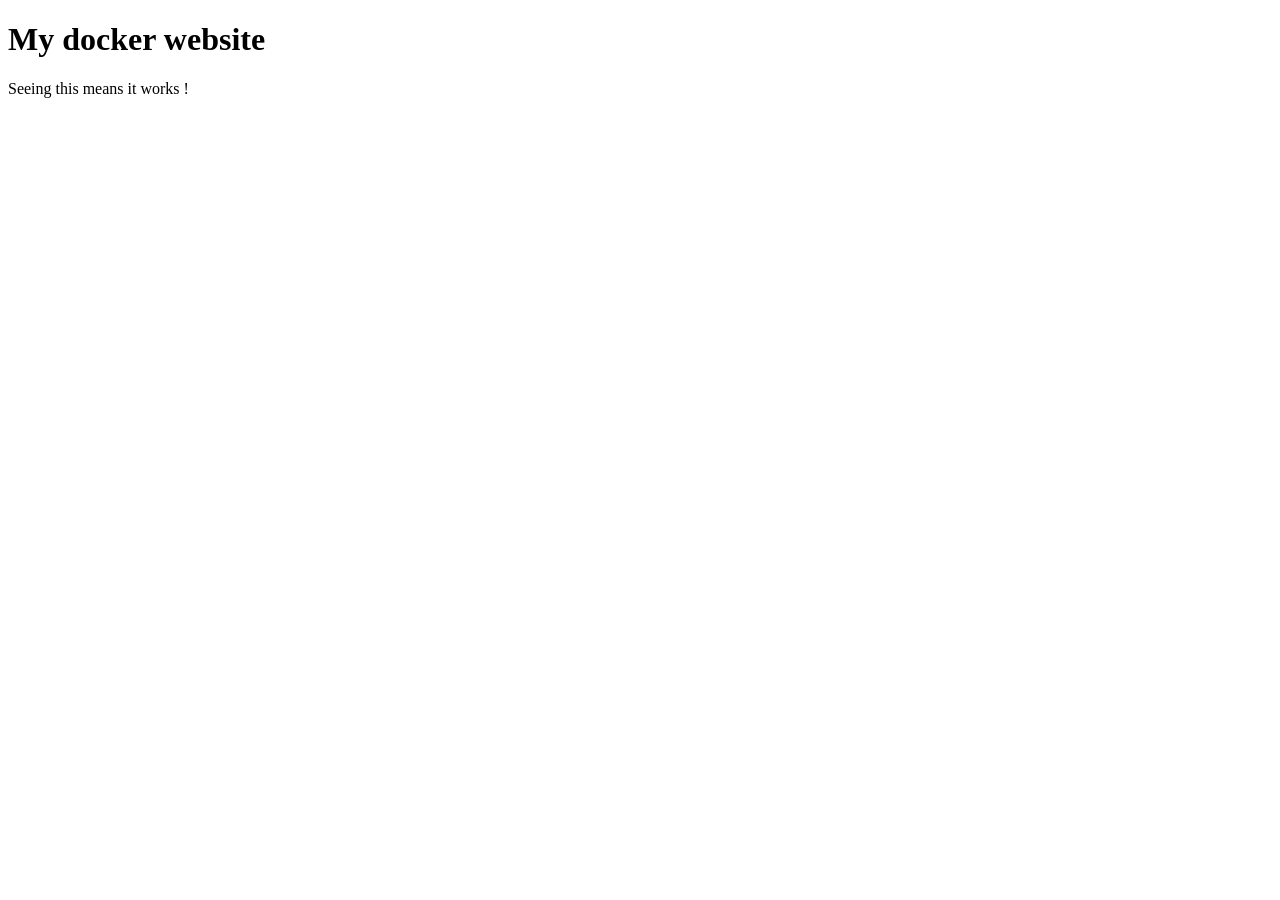
==== html/index.html @ 8e9b4112 "First version html" ====
<!DOCTYPE html>
<html lang="en">

    <head>
        <meta charset="UTF-8">
        <title>Abdo Docker's website</title>
    </head>

    <body>
        <h1>My docker website</h1>
        <p>Seeing this means it works !</p>
    </body>

</html>
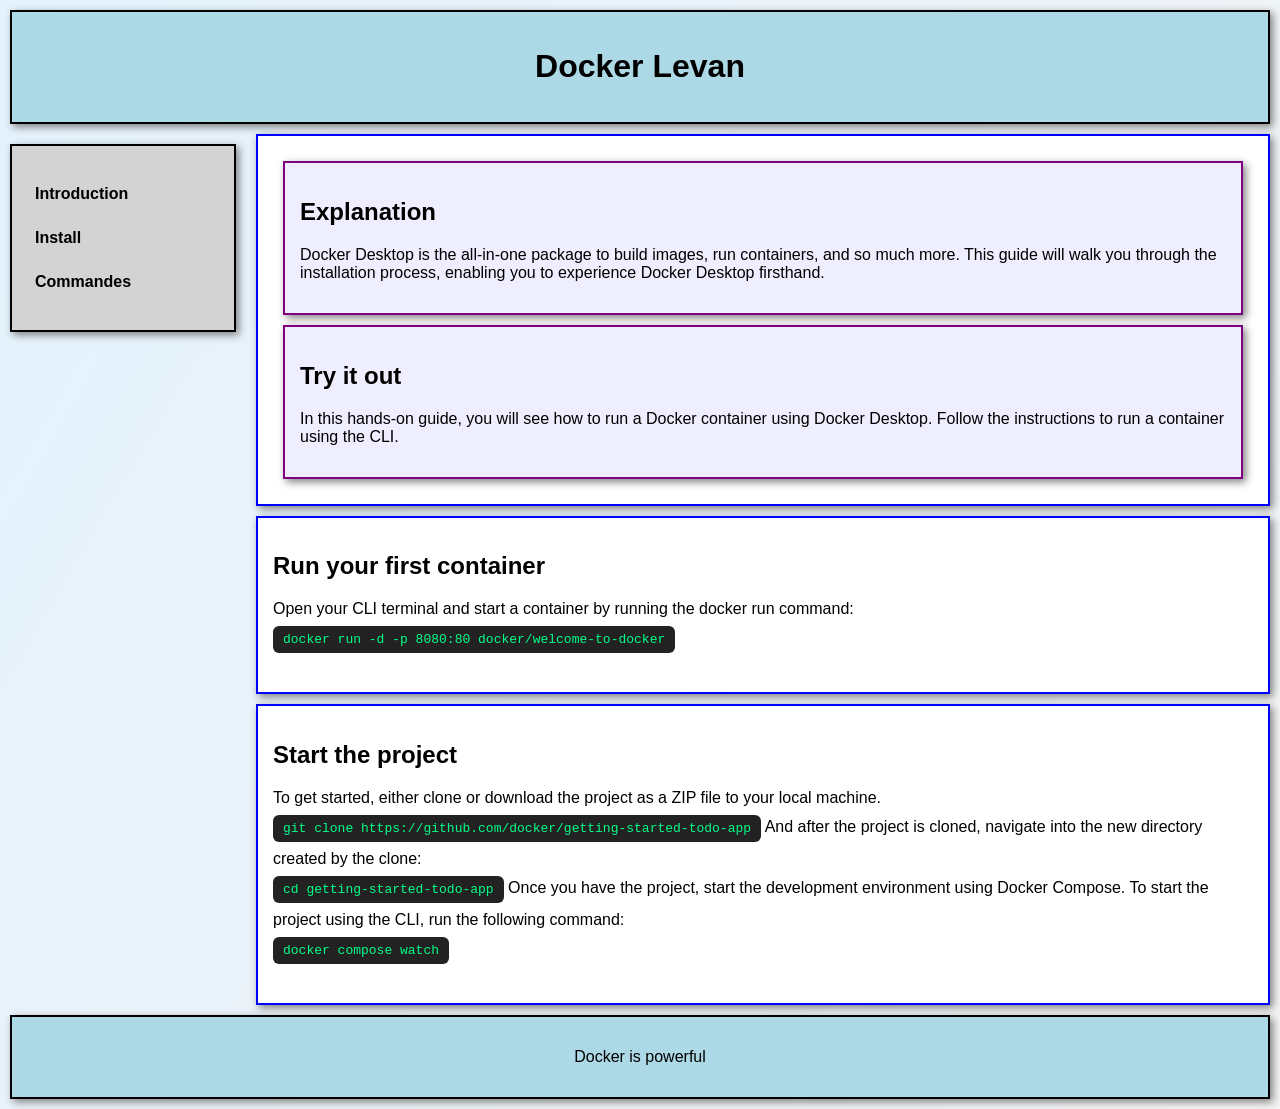
==== commit 884bf56b: "Update html and create css" ====
--- a/html/index.html
+++ b/html/index.html
@@ -4,11 +4,80 @@
     <head>
         <meta charset="UTF-8">
         <title>Abdo Docker's website</title>
+        <link rel="stylesheet" href="css/style.css">
     </head>
 
     <body>
-        <h1>My docker website</h1>
-        <p>Seeing this means it works !</p>
+        <header>
+            <h1>Docker Levan</h1>
+        </header>
+
+
+        <nav>
+            <ul>
+                <li> <a href="#Introduction">Introduction</a></li>
+                <li> <a href="#Install"     >Install     </a></li>
+                <li> <a href="#Commandes"   >Commandes   </a></li>
+            </ul>
+        </nav>
+
+
+        <main>
+            <section id="Introduction">
+                <article>
+                    <h2>Explanation</h2>
+                    <p>
+                         Docker Desktop is the all-in-one package to build images, run containers, 
+                         and so much more. This guide will walk you through the installation process, 
+                         enabling you to experience Docker Desktop firsthand.
+                    </p>
+                </article>
+
+                <article>
+                    <h2>Try it out</h2>
+                    <p>
+                         In this hands-on guide, you will see how to run a Docker 
+                         container using Docker Desktop.
+                         Follow the instructions to run a container using the CLI.
+                    </p>
+                </article>
+            </section>
+
+            <section id="Install">
+                <h2>Run your first container</h2>
+                <p>
+                    Open your CLI terminal and start a container by running 
+                    the docker run command:
+                <span>
+                    docker run -d -p 8080:80 docker/welcome-to-docker
+                </span>
+                </p>
+            </section>
+            
+            <section id="Commandes">
+                <h2>Start the project</h2>
+                <p>
+                    To get started, either clone or download the project as 
+                    a ZIP file to your local machine.
+                    <br>
+                    <span>git clone https://github.com/docker/getting-started-todo-app</span>
+                    And after the project is cloned, navigate into the new directory 
+                    created by the clone:
+                    <br>
+                    <span>cd getting-started-todo-app</span>
+                    Once you have the project, start the development environment using
+                    Docker Compose.
+                    To start the project using the CLI, run the following command:
+                    <br>
+                    <span>docker compose watch</span>
+                </p>
+            </section>
+        </main>
+
+
+        <footer>
+            <p>Docker is powerful</p>
+        </footer>
     </body>
 
 </html>
--- a/html/css/style.css
+++ b/html/css/style.css
@@ -0,0 +1,145 @@
+body {
+  font-family: Arial, sans-serif;
+  margin: 0;
+  background: linear-gradient(120deg, #e3f2fd, #f4f4f4);
+}
+
+/* Animation d'apparition */
+@keyframes apparition {
+  from {
+    opacity: 0;
+    transform: translateY(25px);
+  }
+  to {
+    opacity: 1;
+    transform: translateY(0);
+  }
+}
+
+header, nav, section, article, footer {
+  border: 2px solid black;
+  padding: 15px;
+  margin: 10px;
+  box-shadow: 3px 3px 8px gray;
+  background-color: white;
+  animation: apparition 0.8s ease;
+}
+
+/* Header */
+header {
+  background-color: lightblue;
+  text-align: center;
+  transition: 0.4s;
+}
+
+header:hover {
+  background-color: #7ec8e3;
+  transform: scale(1.02);
+}
+
+/* Menu */
+nav {
+  float: left;
+  width: 15%;
+  background-color: lightgray;
+  position: sticky;
+  top: 10px;
+}
+
+nav ul {
+  list-style-type: none;
+  padding: 0;
+}
+
+nav li {
+  margin-bottom: 10px;
+}
+
+/* Liens */
+nav a {
+  display: block;
+  color: black;
+  text-decoration: none;
+  font-weight: bold;
+  padding: 8px;
+  border-radius: 8px;
+  transition: 0.3s;
+}
+
+nav a:hover {
+  background-color: blue;
+  color: white;
+  transform: translateX(10px);
+}
+
+nav a:active {
+  background-color: orange;
+  font-style: italic;
+}
+
+/* Sections */
+section {
+  margin-left: 20%;
+  border-color: blue;
+  background-color: white;
+  min-height: 120px;
+  transition: 0.4s;
+}
+
+section:hover {
+  transform: translateY(-5px);
+  box-shadow: 6px 6px 15px gray;
+}
+
+/* Articles */
+article {
+  background-color: #eeeeff;
+  border-color: purple;
+  transition: 0.3s;
+}
+
+article:hover {
+  background-color: #ddddff;
+  transform: scale(1.02);
+}
+
+/* Titres */
+h1, h2 {
+  transition: 0.3s;
+}
+
+h1:hover, h2:hover {
+  color: blue;
+  letter-spacing: 2px;
+}
+
+/* Commandes dans les span */
+span {
+  display: inline-block;
+  background-color: #222;
+  color: #00ff88;
+  padding: 6px 10px;
+  margin: 8px 0;
+  border-radius: 6px;
+  font-family: monospace;
+  transition: 0.3s;
+}
+
+span:hover {
+  background-color: black;
+  transform: scale(1.05);
+  box-shadow: 0 0 12px #00ff88;
+}
+
+/* Footer */
+footer {
+  clear: both;
+  background-color: lightblue;
+  text-align: center;
+  transition: 0.4s;
+}
+
+footer:hover {
+  background-color: #7ec8e3;
+  transform: scale(1.02);
+}
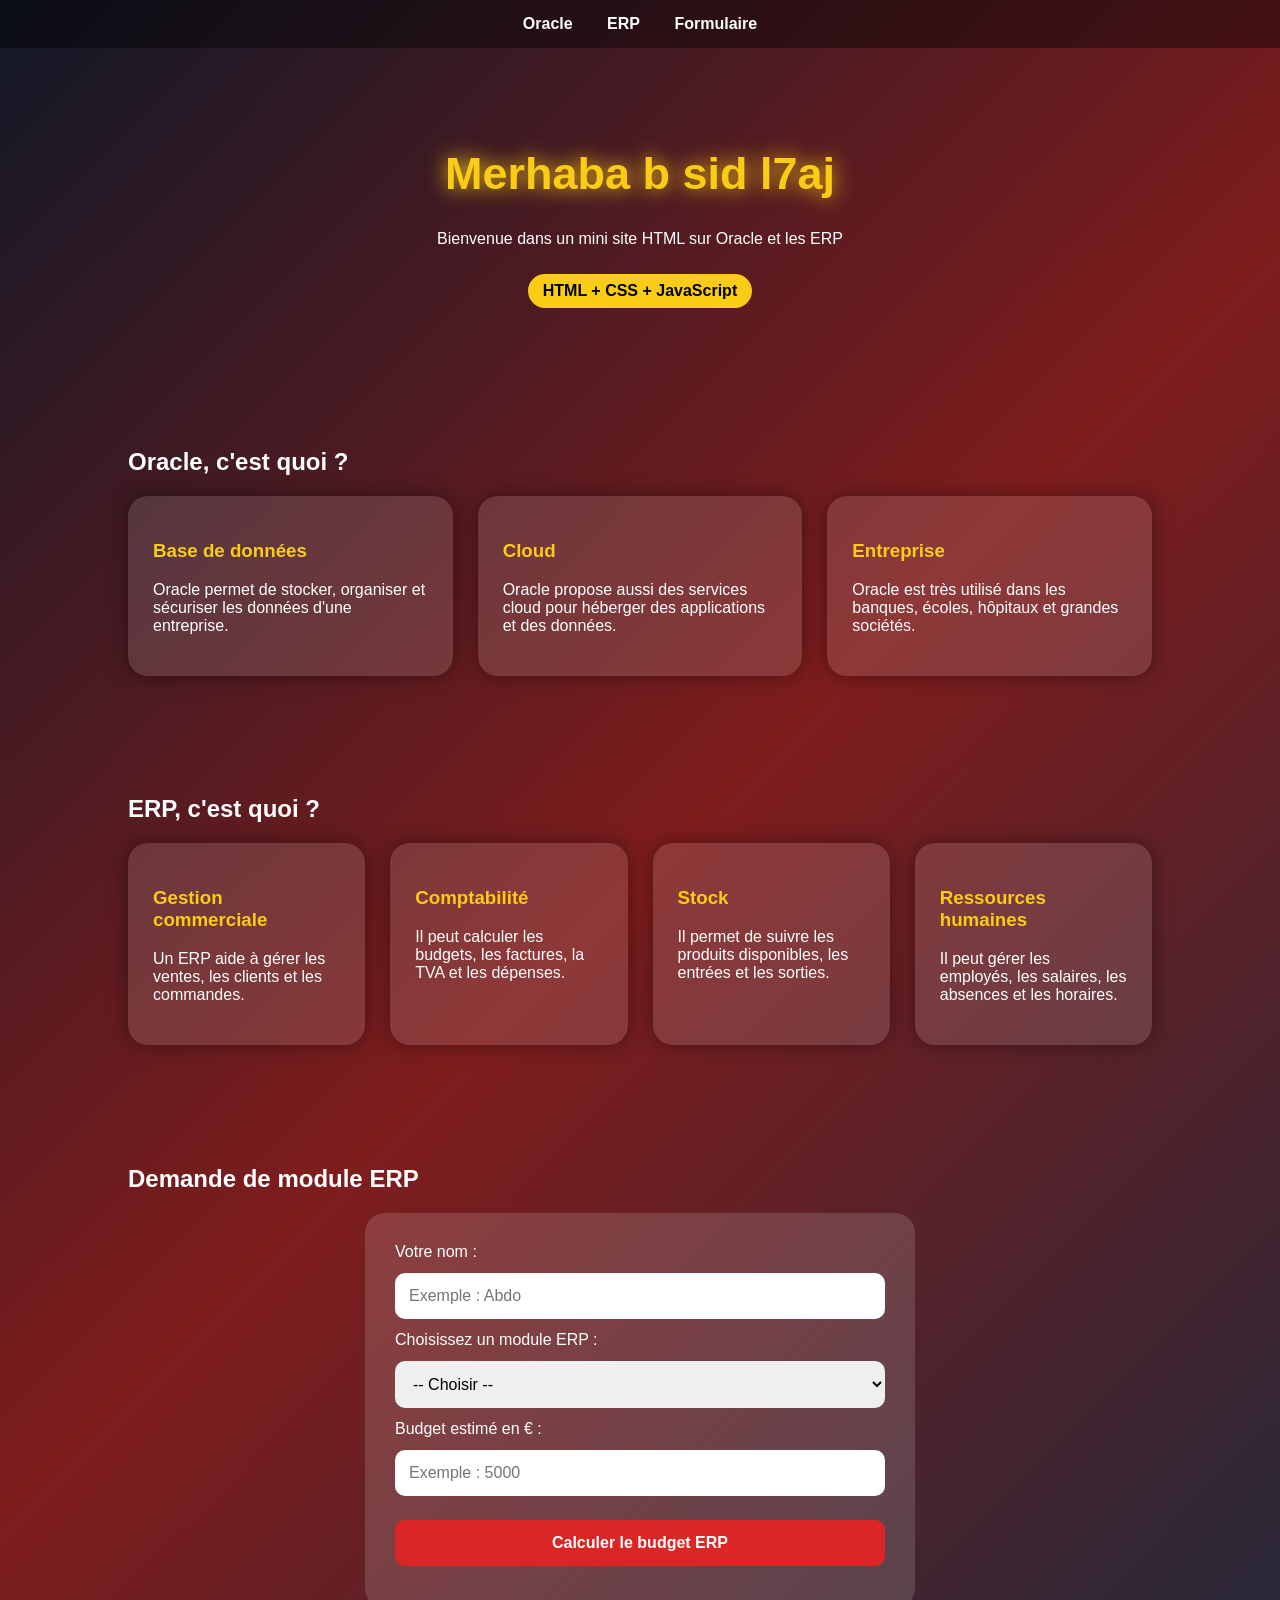
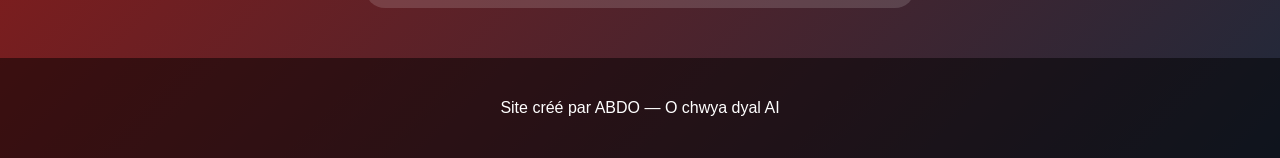
==== commit 65a0dd67: "Remplace PHP par HTML JavaScript" ====
--- a/html/index.html
+++ b/html/index.html
@@ -1,83 +1,255 @@
 <!DOCTYPE html>
-<html lang="en">
-
-    <head>
-        <meta charset="UTF-8">
-        <title>Abdo Docker's website</title>
-        <link rel="stylesheet" href="css/style.css">
-    </head>
-
-    <body>
-        <header>
-            <h1>Docker Levan</h1>
-        </header>
-
-
-        <nav>
-            <ul>
-                <li> <a href="#Introduction">Introduction</a></li>
-                <li> <a href="#Install"     >Install     </a></li>
-                <li> <a href="#Commandes"   >Commandes   </a></li>
-            </ul>
-        </nav>
-
-
-        <main>
-            <section id="Introduction">
-                <article>
-                    <h2>Explanation</h2>
-                    <p>
-                         Docker Desktop is the all-in-one package to build images, run containers, 
-                         and so much more. This guide will walk you through the installation process, 
-                         enabling you to experience Docker Desktop firsthand.
-                    </p>
-                </article>
-
-                <article>
-                    <h2>Try it out</h2>
-                    <p>
-                         In this hands-on guide, you will see how to run a Docker 
-                         container using Docker Desktop.
-                         Follow the instructions to run a container using the CLI.
-                    </p>
-                </article>
-            </section>
-
-            <section id="Install">
-                <h2>Run your first container</h2>
-                <p>
-                    Open your CLI terminal and start a container by running 
-                    the docker run command:
-                <span>
-                    docker run -d -p 8080:80 docker/welcome-to-docker
-                </span>
-                </p>
-            </section>
-            
-            <section id="Commandes">
-                <h2>Start the project</h2>
-                <p>
-                    To get started, either clone or download the project as 
-                    a ZIP file to your local machine.
-                    <br>
-                    <span>git clone https://github.com/docker/getting-started-todo-app</span>
-                    And after the project is cloned, navigate into the new directory 
-                    created by the clone:
-                    <br>
-                    <span>cd getting-started-todo-app</span>
-                    Once you have the project, start the development environment using
-                    Docker Compose.
-                    To start the project using the CLI, run the following command:
-                    <br>
-                    <span>docker compose watch</span>
-                </p>
-            </section>
-        </main>
-
-
-        <footer>
-            <p>Docker is powerful</p>
-        </footer>
-    </body>
-
+<html lang="fr">
+<head>
+    <meta charset="UTF-8">
+    <title>Merhaba b sid l7aj</title>
+
+    <style>
+        * {
+            box-sizing: border-box;
+            font-family: Arial, sans-serif;
+        }
+
+        body {
+            margin: 0;
+            background: linear-gradient(135deg, #111827, #7f1d1d, #1e293b);
+            color: white;
+        }
+
+        header {
+            text-align: center;
+            padding: 70px 20px;
+        }
+
+        header h1 {
+            font-size: 45px;
+            color: #facc15;
+            text-shadow: 0 0 20px #facc15;
+        }
+
+        nav {
+            background: rgba(0,0,0,0.4);
+            padding: 15px;
+            text-align: center;
+            position: sticky;
+            top: 0;
+        }
+
+        nav a {
+            color: white;
+            margin: 15px;
+            text-decoration: none;
+            font-weight: bold;
+        }
+
+        nav a:hover {
+            color: #facc15;
+        }
+
+        section {
+            padding: 50px 10%;
+        }
+
+        .cards {
+            display: grid;
+            grid-template-columns: repeat(auto-fit, minmax(230px, 1fr));
+            gap: 25px;
+        }
+
+        .card {
+            background: rgba(255,255,255,0.12);
+            padding: 25px;
+            border-radius: 20px;
+            box-shadow: 0 0 20px rgba(0,0,0,0.4);
+            transition: 0.4s;
+        }
+
+        .card:hover {
+            transform: translateY(-10px) scale(1.03);
+            background: rgba(255,255,255,0.2);
+        }
+
+        .card h3 {
+            color: #facc15;
+        }
+
+        form {
+            background: rgba(255,255,255,0.14);
+            padding: 30px;
+            border-radius: 20px;
+            max-width: 550px;
+            margin: auto;
+        }
+
+        input, select, button {
+            width: 100%;
+            padding: 14px;
+            margin: 12px 0;
+            border: none;
+            border-radius: 10px;
+            font-size: 16px;
+        }
+
+        button {
+            background: #dc2626;
+            color: white;
+            font-weight: bold;
+            cursor: pointer;
+        }
+
+        button:hover {
+            background: #facc15;
+            color: black;
+        }
+
+        .result {
+            margin-top: 25px;
+            padding: 20px;
+            background: #16a34a;
+            border-radius: 15px;
+            text-align: center;
+            font-weight: bold;
+            display: none;
+        }
+
+        footer {
+            text-align: center;
+            padding: 25px;
+            background: rgba(0,0,0,0.5);
+        }
+
+        .badge {
+            display: inline-block;
+            background: #facc15;
+            color: black;
+            padding: 8px 15px;
+            border-radius: 30px;
+            font-weight: bold;
+            margin-top: 10px;
+        }
+    </style>
+</head>
+
+<body>
+
+<nav>
+    <a href="#oracle">Oracle</a>
+    <a href="#erp">ERP</a>
+    <a href="#formulaire">Formulaire</a>
+</nav>
+
+<header>
+    <h1>Merhaba b sid l7aj</h1>
+    <p>Bienvenue dans un mini site HTML sur Oracle et les ERP</p>
+    <span class="badge">HTML + CSS + JavaScript</span>
+</header>
+
+<section id="oracle">
+    <h2>Oracle, c'est quoi ?</h2>
+
+    <div class="cards">
+        <div class="card">
+            <h3>Base de données</h3>
+            <p>Oracle permet de stocker, organiser et sécuriser les données d'une entreprise.</p>
+        </div>
+
+        <div class="card">
+            <h3>Cloud</h3>
+            <p>Oracle propose aussi des services cloud pour héberger des applications et des données.</p>
+        </div>
+
+        <div class="card">
+            <h3>Entreprise</h3>
+            <p>Oracle est très utilisé dans les banques, écoles, hôpitaux et grandes sociétés.</p>
+        </div>
+    </div>
+</section>
+
+<section id="erp">
+    <h2>ERP, c'est quoi ?</h2>
+
+    <div class="cards">
+        <div class="card">
+            <h3>Gestion commerciale</h3>
+            <p>Un ERP aide à gérer les ventes, les clients et les commandes.</p>
+        </div>
+
+        <div class="card">
+            <h3>Comptabilité</h3>
+            <p>Il peut calculer les budgets, les factures, la TVA et les dépenses.</p>
+        </div>
+
+        <div class="card">
+            <h3>Stock</h3>
+            <p>Il permet de suivre les produits disponibles, les entrées et les sorties.</p>
+        </div>
+
+        <div class="card">
+            <h3>Ressources humaines</h3>
+            <p>Il peut gérer les employés, les salaires, les absences et les horaires.</p>
+        </div>
+    </div>
+</section>
+
+<section id="formulaire">
+    <h2>Demande de module ERP</h2>
+
+    <form id="erpForm">
+        <label>Votre nom :</label>
+        <input type="text" id="nom" placeholder="Exemple : Abdo">
+
+        <label>Choisissez un module ERP :</label>
+        <select id="module">
+            <option value="">-- Choisir --</option>
+            <option value="Comptabilité">Comptabilité</option>
+            <option value="Stock">Stock</option>
+            <option value="Ventes">Ventes</option>
+            <option value="Ressources Humaines">Ressources Humaines</option>
+            <option value="Oracle Database">Oracle Database</option>
+        </select>
+
+        <label>Budget estimé en € :</label>
+        <input type="number" id="budget" placeholder="Exemple : 5000">
+
+        <button type="submit">Calculer le budget ERP</button>
+
+        <div class="result" id="resultat"></div>
+    </form>
+</section>
+
+<footer>
+    <p>Site créé par ABDO — O chwya dyal AI</p>
+</footer>
+
+<script>
+    const form = document.getElementById("erpForm");
+    const resultat = document.getElementById("resultat");
+
+    form.addEventListener("submit", function(event) {
+        event.preventDefault();
+
+        const nom = document.getElementById("nom").value.trim();
+        const module = document.getElementById("module").value;
+        const budget = parseFloat(document.getElementById("budget").value);
+
+        if (nom && module && budget > 0) {
+            const tva = budget * 0.20;
+            const total = budget + tva;
+
+            resultat.style.display = "block";
+            resultat.innerHTML = `
+                Merci ${nom} ! Votre demande pour le module ${module} a été reçue.
+                <br><br>
+                Budget HT : ${budget.toFixed(2)} € |
+                TVA : ${tva.toFixed(2)} € |
+                Total TTC : ${total.toFixed(2)} €
+            `;
+        } else {
+            resultat.style.display = "block";
+            resultat.innerHTML = "Veuillez remplir tous les champs correctement.";
+        }
+    });
+</script>
+
+</body>
 </html>
